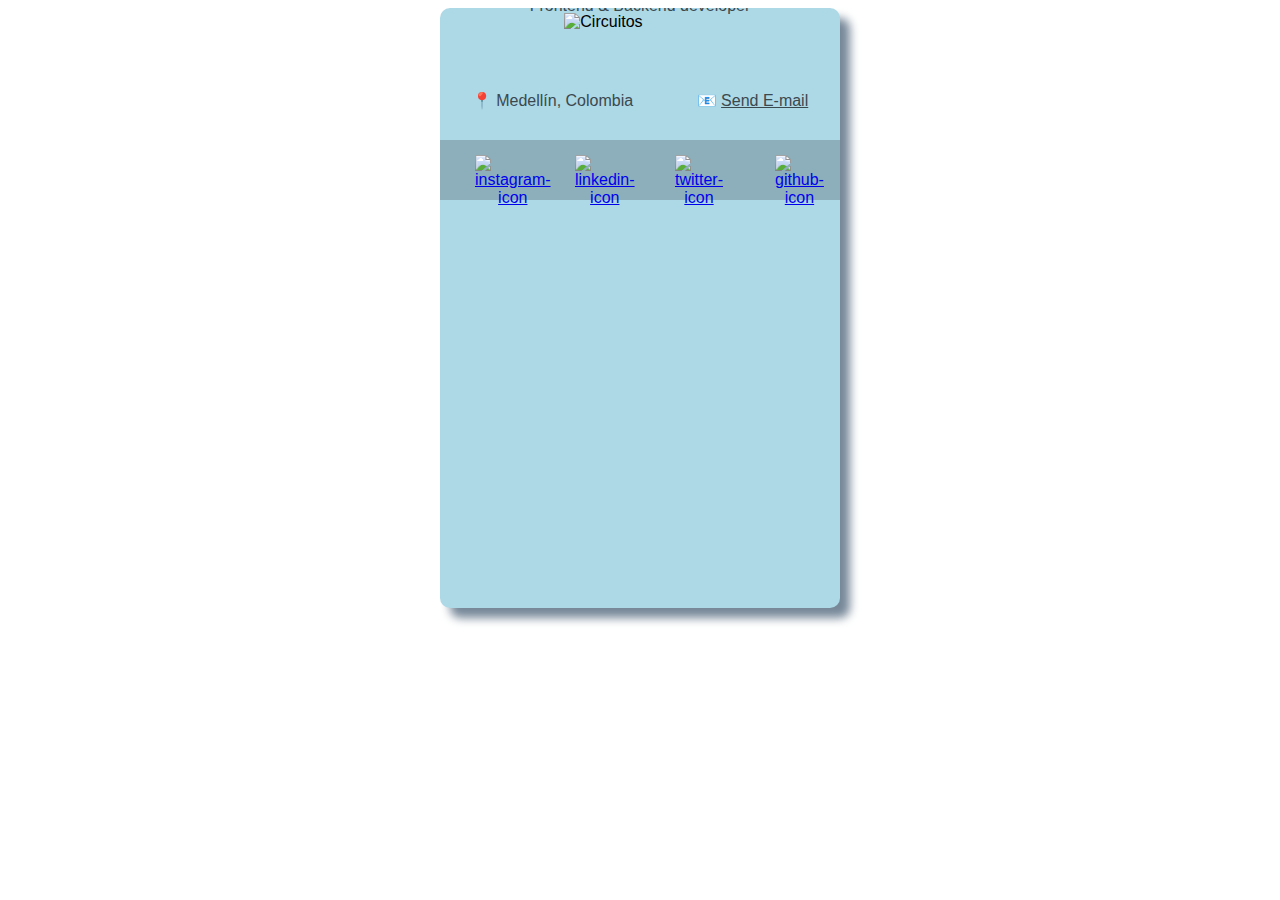
==== index.html @ e6c0bbb3 "Se elimina el archivo de index.html y se modifica el nombre de card.html, para que sea el nuevo inde" ====
<!DOCTYPE html>
<html lang="en">
<head>
    <meta charset="UTF-8">
    <meta http-equiv="X-UA-Compatible" content="IE=edge">
    <meta name="viewport" content="width=device-width, initial-scale=1.0">
    <title>Card</title>
    <style>
        body
        {
            text-align: center;
            font-family: Helvetica;
        }
        .container
        {
            display: flex;
            width: 100%;
            justify-content: center;
        }
        .card
        {
            width: 400px;
            height: 600px;
            background: lightblue;
            box-shadow: 10px 10px 10px lightslategray;
            border-radius: 10px;
            overflow: hidden;
            box-sizing: border-box;
        }
        .card > img
        {
            width: 100%;
        }
        .card img:nth-child(2)
        {
            width: 160px;
            height: 160px;
            border: 5px solid lightblue;
            box-sizing: border-box;
            border-radius: 50%;
            margin: 0px;
            position: relative;
            top: -80px;
        }
        div h1
        {
            margin-bottom: 5px;
            position: relative;
            top: -17%;
        }
        div p
        {
            margin-top: 5px;
            color:rgb(59, 73, 78);
            position: relative;
            top: -17%;
        }
        .container2
        {
            display: flex;
            width: 100%;
            position: relative;
            top: -17%;
            justify-content: space-around;
            align-items: center;
            align-content: center;
            margin: 15% auto 5%;
        }
        .container2 .item
        {
            position: relative;
            top: 0px;
            margin: 1em 0 1em;
        }
        p a
        {
            color:rgb(59, 73, 78);
        }
        p a:hover
        {
            color: black;
        }
        .container3
        {
            background: rgb(140, 175, 187);
            display: flex;
            width: 100%;
            height: 10%;
            position: relative;
            top: -18%;
            justify-content: space-around;
            align-items: center;
        }
        .container3:hover
        {
            background: rgb(242, 245, 247);
        }
        .container3 .item2
        {
           width: 30px;
           height: 30px;
        }
        .item2 img
        {
            width: 100%;
        }
    </style>
</head>
<body>
    <section class="container">
        <div class="card">
            <img src="https://images.pexels.com/photos/3520694/pexels-photo-3520694.jpeg?auto=compress&cs=tinysrgb&h=650&w=940" alt="Circuitos">
            <img src="https://images.pexels.com/photos/8294606/pexels-photo-8294606.jpeg?auto=compress&cs=tinysrgb&h=650&w=940" alt="Robot">
            <h1>Ricardo Patiño Echeverri</h1>
            <p>Frontend & Backend developer</p>
            <section class="container2">
                <p class="item">📍 Medellín, Colombia</p>
                <p class="item">📧
                    <a href="mailto:rpatino12@outlook.com"> Send E-mail</a>
                </p>
            </section>
            <section class="container3">
                <div class="item2">
                    <a href="https://www.instagram.com/ricardop03/">
                        <img src="https://cdn-icons-png.flaticon.com/512/1051/1051364.png" alt="instagram-icon">
                    </a>
                </div>
                <div class="item2">
                    <a href="https://www.linkedin.com/in/ingeniero-civil-ricardo-patino/">
                        <img src="https://cdn-icons-png.flaticon.com/512/1051/1051384.png" alt="linkedin-icon">
                    </a>                
                </div>
                <div class="item2">
                    <a href="https://twitter.com/96ricardoP">
                        <img src="https://cdn-icons-png.flaticon.com/512/1051/1051382.png" alt="twitter-icon">
                    </a>
                </div>
                <div class="item2">
                    <a href="https://github.com/rpatino12">
                        <img src="https://cdn-icons-png.flaticon.com/512/1051/1051377.png" alt="github-icon">
                    </a>
                </div>
            </section>
        </div>
    </section>
</body>
</html>
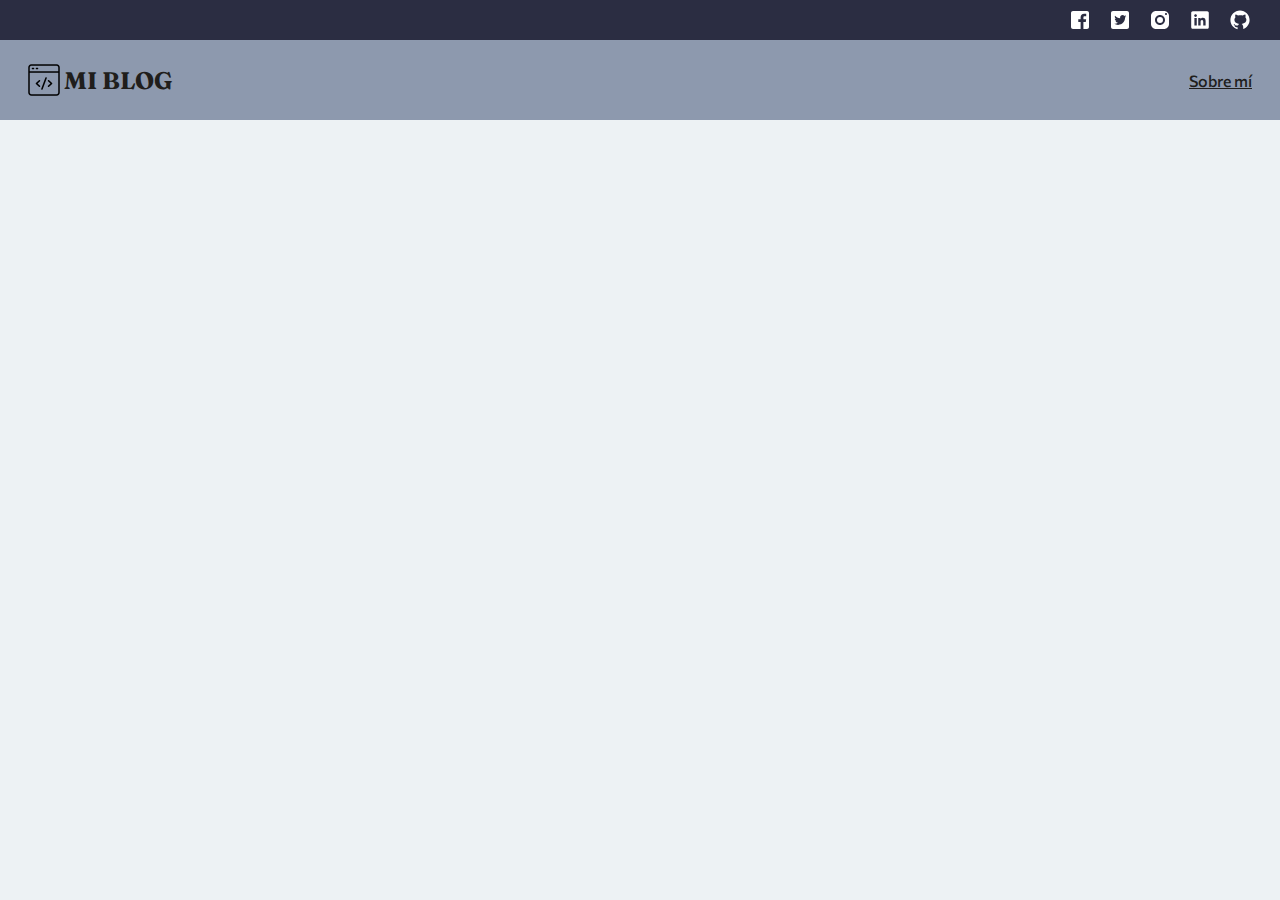
==== commit 6aa65e73: "Header terminado Se agregan los estilos de fuente, colores e iconos del proyecto" ====
--- a/index.html
+++ b/index.html
@@ -2,146 +2,52 @@
 <html lang="en">
 <head>
     <meta charset="UTF-8">
+    <meta name="description" content="Blogpost de Ricardo Patiño donde podrás conocer un poco sobre su recorrido y su trabajo">
     <meta http-equiv="X-UA-Compatible" content="IE=edge">
-    <meta name="viewport" content="width=device-width, initial-scale=1.0">
-    <title>Card</title>
-    <style>
-        body
-        {
-            text-align: center;
-            font-family: Helvetica;
-        }
-        .container
-        {
-            display: flex;
-            width: 100%;
-            justify-content: center;
-        }
-        .card
-        {
-            width: 400px;
-            height: 600px;
-            background: lightblue;
-            box-shadow: 10px 10px 10px lightslategray;
-            border-radius: 10px;
-            overflow: hidden;
-            box-sizing: border-box;
-        }
-        .card > img
-        {
-            width: 100%;
-        }
-        .card img:nth-child(2)
-        {
-            width: 160px;
-            height: 160px;
-            border: 5px solid lightblue;
-            box-sizing: border-box;
-            border-radius: 50%;
-            margin: 0px;
-            position: relative;
-            top: -80px;
-        }
-        div h1
-        {
-            margin-bottom: 5px;
-            position: relative;
-            top: -17%;
-        }
-        div p
-        {
-            margin-top: 5px;
-            color:rgb(59, 73, 78);
-            position: relative;
-            top: -17%;
-        }
-        .container2
-        {
-            display: flex;
-            width: 100%;
-            position: relative;
-            top: -17%;
-            justify-content: space-around;
-            align-items: center;
-            align-content: center;
-            margin: 15% auto 5%;
-        }
-        .container2 .item
-        {
-            position: relative;
-            top: 0px;
-            margin: 1em 0 1em;
-        }
-        p a
-        {
-            color:rgb(59, 73, 78);
-        }
-        p a:hover
-        {
-            color: black;
-        }
-        .container3
-        {
-            background: rgb(140, 175, 187);
-            display: flex;
-            width: 100%;
-            height: 10%;
-            position: relative;
-            top: -18%;
-            justify-content: space-around;
-            align-items: center;
-        }
-        .container3:hover
-        {
-            background: rgb(242, 245, 247);
-        }
-        .container3 .item2
-        {
-           width: 30px;
-           height: 30px;
-        }
-        .item2 img
-        {
-            width: 100%;
-        }
-    </style>
+    <meta name="viewport" content="width=device-width, initial-scale=1.0, maximum-scale=6.0, minimum-scale=1.0">
+
+    <link rel="stylesheet" href="./styles/styles.css">
+
+    <link rel="preconnect" href="https://fonts.googleapis.com">
+    <link rel="preconnect" href="https://fonts.gstatic.com" crossorigin>
+    <link href="https://fonts.googleapis.com/css2?family=Commissioner:wght@300;400;500&family=Fraunces:wght@500;600;700&display=swap" rel="stylesheet">
+
+    <title>Ricardo Patiño</title>
+
+    <link rel="shortcut icon" type="image/x-icon" href="./assets/icons/r-icon.png">
 </head>
 <body>
-    <section class="container">
-        <div class="card">
-            <img src="https://images.pexels.com/photos/3520694/pexels-photo-3520694.jpeg?auto=compress&cs=tinysrgb&h=650&w=940" alt="Circuitos">
-            <img src="https://images.pexels.com/photos/8294606/pexels-photo-8294606.jpeg?auto=compress&cs=tinysrgb&h=650&w=940" alt="Robot">
-            <h1>Ricardo Patiño Echeverri</h1>
-            <p>Frontend & Backend developer</p>
-            <section class="container2">
-                <p class="item">📍 Medellín, Colombia</p>
-                <p class="item">📧
-                    <a href="mailto:rpatino12@outlook.com"> Send E-mail</a>
-                </p>
+    <header>
+        <section class="header-top">
+            <div class="social-media-container">
+                <a href="#">
+                    <img src="./assets/icons/icons8-facebook.svg" alt="facebook-icon">
+                </a>
+                <a href="https://twitter.com/96ricardoP">
+                    <img src="./assets/icons/icons8-twitter.svg" alt="twitter-icon">
+                </a>
+                <a href="https://www.instagram.com/ricardop03/">
+                    <img src="./assets/icons/icons8-instagram.svg" alt="instagram-icon">
+                </a>
+                <a href="https://www.linkedin.com/in/ingeniero-civil-ricardo-patino/">
+                    <img src="./assets/icons/icons8-linkedin.svg" alt="linkedin-icon">
+                </a>
+                <a href="https://github.com/rpatino12">
+                    <img src="./assets/icons/icons8-github.svg" alt="github-icon">
+                </a>
+            </div>
+        </section>
+        <nav class="header-bottom">
+            <section class="header-bottom-left">
+                <span></span>
+                <a href="">
+                    <h1>MI BLOG</h1>
+                </a>
             </section>
-            <section class="container3">
-                <div class="item2">
-                    <a href="https://www.instagram.com/ricardop03/">
-                        <img src="https://cdn-icons-png.flaticon.com/512/1051/1051364.png" alt="instagram-icon">
-                    </a>
-                </div>
-                <div class="item2">
-                    <a href="https://www.linkedin.com/in/ingeniero-civil-ricardo-patino/">
-                        <img src="https://cdn-icons-png.flaticon.com/512/1051/1051384.png" alt="linkedin-icon">
-                    </a>                
-                </div>
-                <div class="item2">
-                    <a href="https://twitter.com/96ricardoP">
-                        <img src="https://cdn-icons-png.flaticon.com/512/1051/1051382.png" alt="twitter-icon">
-                    </a>
-                </div>
-                <div class="item2">
-                    <a href="https://github.com/rpatino12">
-                        <img src="https://cdn-icons-png.flaticon.com/512/1051/1051377.png" alt="github-icon">
-                    </a>
-                </div>
+            <section class="header-bottom-right">
+                <a href="./perfil.html">Sobre mí</a>
             </section>
-        </div>
-    </section>
+        </nav>
+    </header>
 </body>
 </html>--- a/styles/styles.css
+++ b/styles/styles.css
@@ -0,0 +1,117 @@
+:root
+{
+    /* Colors */
+    --black:#201E1C;
+    --warm-black:#333;
+    --grey:#BABABA;
+    --shadow-color: rgba(89, 73, 30, 0.16);
+    --off-white:#FAF8F7;
+    --just-white:#FFFFFF;
+    --background-primary-color: #2B2D42;
+    --background-secondary-color: #8D99AE;
+    --background-tertiary-color: #EDF2F4;
+    --primary-color: #EF233C;
+    --secondary-color: #D90429;
+
+    /* Font sizes */
+    --sm:1.2rem;
+    --md:1.4rem;
+    --lg:1.6rem;
+    --h2-size:1.8rem;
+    --h1-size:2.4rem;
+}
+*
+{
+    box-sizing: border-box;
+    margin: 0;
+    padding: 0;
+}
+html
+{
+    font-size: 62.5%;
+    font-family: 'Commissioner', sans-serif;
+    /* font-family: 'Fraunces', serif; */
+}
+body
+{
+    font-size: var(--lg);
+    background-color: var(--background-tertiary-color);
+    color: var(--just-white);
+}
+a
+{
+    color: inherit;
+    text-decoration: none;
+}
+
+header
+{
+    width: 100%;
+    min-width: 320px;
+    margin: 0 auto;
+}
+.header-top, .header-bottom
+{
+    display: flex;
+    align-items: center;
+    width: 100%;
+    padding: 8px 28px;
+}
+.header-top
+{
+    justify-content: flex-end;
+    background-color: var(--background-primary-color);
+}
+.header-top .social-media-container
+{
+    display: flex;
+    align-items: center;
+    gap: 16px;
+}
+.header-top .social-media-container a
+{
+    display: inline-block;
+    width: 24px;
+    height: 24px;
+}
+.header-top .social-media-container a img
+{
+    width: 100%;
+    height: 100%;
+    object-fit: contain;
+}
+.header-bottom
+{
+    justify-content: space-between;
+    background-color: var(--background-secondary-color);
+}
+.header-bottom-left
+{
+    display: flex;
+    align-items: center;
+    gap: 4px;
+    height: 64px;
+}
+.header-bottom-left span
+{
+    display: inline-block;
+    width: 32px;
+    height: 32px;
+    background: url('../assets/icons/icons8-code-64.png');
+    background-repeat: no-repeat;
+    background-position: center;
+    background-size: contain;
+}
+.header-bottom-left a h1
+{
+    font-family: 'Fraunces', serif;
+    font-size: var(--h1-size);
+    font-weight: bolder;
+    color: var(--black);
+}
+.header-bottom-right
+{
+    font-weight: 500;
+    text-decoration: underline;
+    color: var(--black);
+}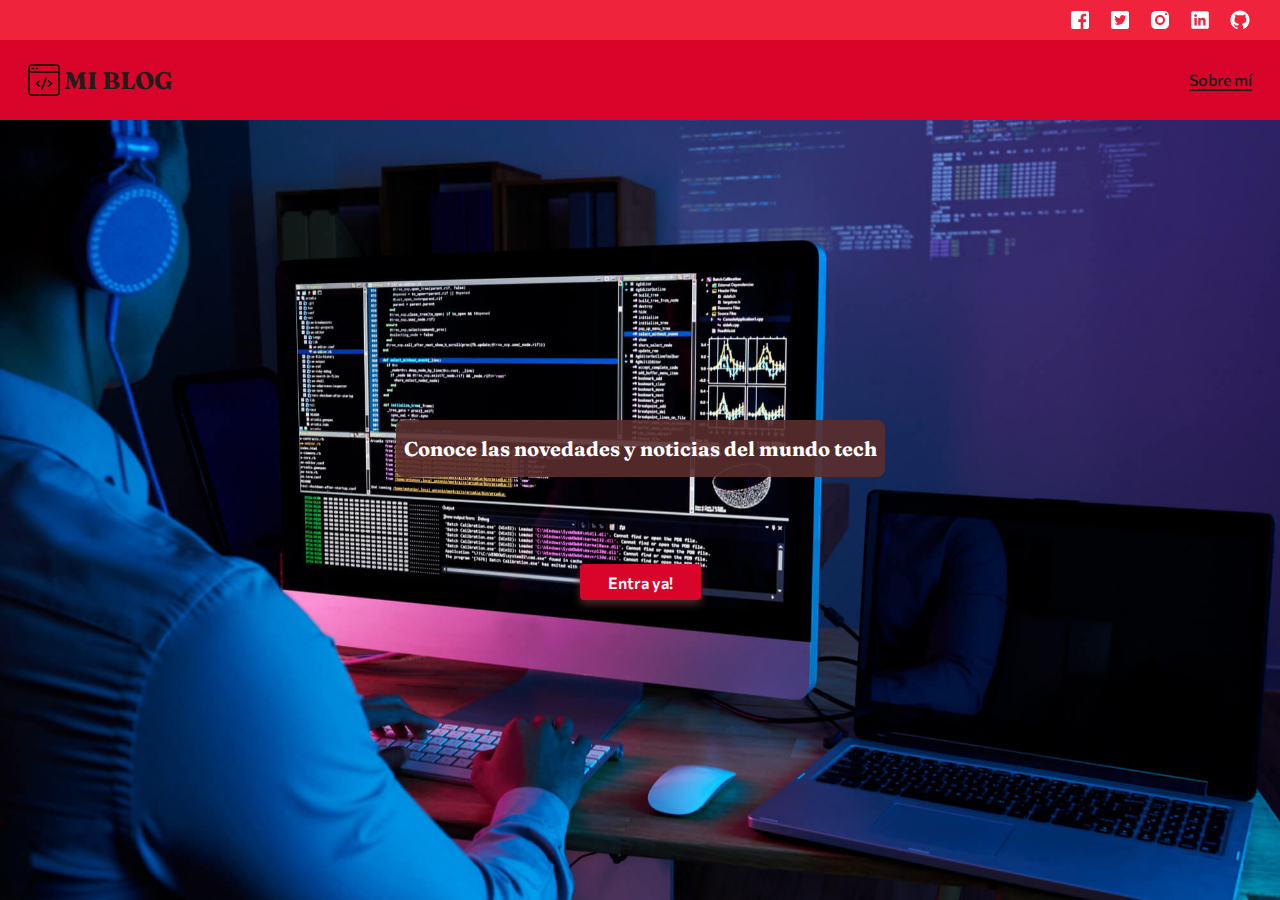
==== commit a63c00b1: "Main section finalizada" ====
--- a/index.html
+++ b/index.html
@@ -10,7 +10,7 @@
 
     <link rel="preconnect" href="https://fonts.googleapis.com">
     <link rel="preconnect" href="https://fonts.gstatic.com" crossorigin>
-    <link href="https://fonts.googleapis.com/css2?family=Commissioner:wght@300;400;500&family=Fraunces:wght@500;600;700&display=swap" rel="stylesheet">
+    <link href="https://fonts.googleapis.com/css2?family=Commissioner:wght@300;400;500;600&family=Fraunces:wght@500;600;700&display=swap" rel="stylesheet">
 
     <title>Ricardo Patiño</title>
 
@@ -40,14 +40,20 @@
         <nav class="header-bottom">
             <section class="header-bottom-left">
                 <span></span>
-                <a href="">
+                <a href="/">
                     <h1>MI BLOG</h1>
                 </a>
             </section>
             <section class="header-bottom-right">
-                <a href="./perfil.html">Sobre mí</a>
+                <a title="Ricardo Patiño Echeverri" href="./perfil.html">Sobre mí</a>
             </section>
         </nav>
     </header>
+    <main>
+        <section class="main-title">
+            <h2>Conoce las novedades y noticias del mundo tech</h2>
+            <button class="primary-button">Entra ya!</button>
+        </section>
+    </main>
 </body>
 </html>--- a/styles/styles.css
+++ b/styles/styles.css
@@ -12,12 +12,13 @@
     --background-tertiary-color: #EDF2F4;
     --primary-color: #EF233C;
     --secondary-color: #D90429;
+    --transparency-color: rgba(90, 45, 45, 0.9);
 
     /* Font sizes */
     --sm:1.2rem;
     --md:1.4rem;
     --lg:1.6rem;
-    --h2-size:1.8rem;
+    --h2-size:2.0rem;
     --h1-size:2.4rem;
 }
 *
@@ -36,7 +37,8 @@
 {
     font-size: var(--lg);
     background-color: var(--background-tertiary-color);
-    color: var(--just-white);
+    color: var(--warm-black);
+    height: 100vh;
 }
 a
 {
@@ -47,6 +49,7 @@
 header
 {
     width: 100%;
+    height: 120px;
     min-width: 320px;
     margin: 0 auto;
 }
@@ -60,7 +63,7 @@
 .header-top
 {
     justify-content: flex-end;
-    background-color: var(--background-primary-color);
+    background-color: var(--primary-color);
 }
 .header-top .social-media-container
 {
@@ -83,7 +86,7 @@
 .header-bottom
 {
     justify-content: space-between;
-    background-color: var(--background-secondary-color);
+    background-color: var(--secondary-color);
 }
 .header-bottom-left
 {
@@ -112,6 +115,53 @@
 .header-bottom-right
 {
     font-weight: 500;
-    text-decoration: underline;
+    border-bottom: 2px solid var(--black);
     color: var(--black);
+}
+main
+{
+    display: flex;
+    justify-content: center;
+    align-items: center;
+    width: 100%;
+    min-width: 320px;
+    height: calc(100% - 120px);
+    margin: 0 auto;
+    background: url('../assets/images/main-cover.jpg');
+    background-repeat: no-repeat;
+    background-position: center;
+    background-size: cover;
+}
+.main-title
+{
+    display: flex;
+    flex-direction: column;
+    justify-content: space-between;
+    align-items: center;
+    height: 180px;
+    margin: 28px;
+}
+.main-title h2
+{
+    padding: 16px 8px;
+    border-radius: 8px;
+    text-align: center;
+    font-family: 'Fraunces', serif;
+    font-size: var(--h2-size);
+    color: var(--just-white);
+    background-color: var(--transparency-color);
+}
+.primary-button
+{
+    width: max-content;
+    height: 36px;
+    padding: 0 28px;
+    border: none;
+    border-radius: 4px;
+    font-family: 'Commissioner', sans-serif;
+    font-size: var(--lg);
+    font-weight: 600;
+    color: var(--just-white);
+    background-color: var(--secondary-color);
+    box-shadow: 0 4px 8px var(--transparency-color);
 }